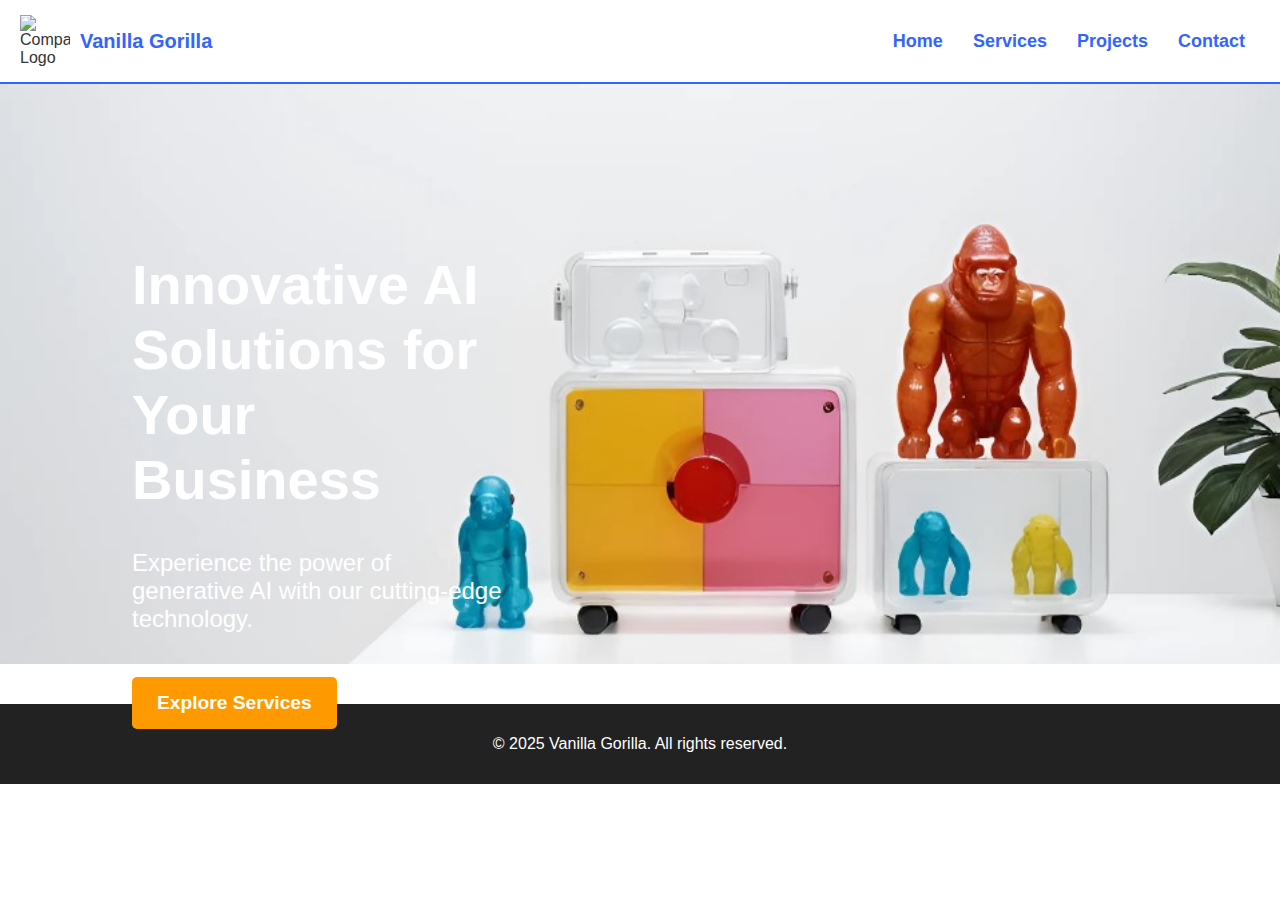
==== index.html @ dba38d86 "Add files via upload" ====
<!DOCTYPE html>
<html lang="en">
<head>
    <meta charset="UTF-8">
    <meta name="viewport" content="width=device-width, initial-scale=1.0">
    <title>Vanilla Gorilla - AI Solutions</title>
    <link rel="stylesheet" href="styles.css">
</head>
<body>

    <!-- Navigation Bar -->
    <nav>
        <div class="logo-container">
            <img src="logo.jpg" alt="Company Logo">
            <span class="company-name">Vanilla Gorilla</span>
        </div>
        <ul>
            <li><a href="index.html">Home</a></li>
            <li><a href="services.html">Services</a></li>
            <li><a href="projects.html">Projects</a></li>
            <li><a href="contact.html">Contact</a></li>
        </ul>
    </nav>

    <!-- Hero Section -->
    <header>
        <div class="hero">
            <div>
                <h1>Innovative AI Solutions for Your Business</h1>
                <p>Experience the power of generative AI with our cutting-edge technology.</p>
                <a href="services.html" class="cta-button">Explore Services</a>
            </div>
        </div>
    </header>

    <!-- Footer -->
    <footer>
        <p>&copy; 2025 Vanilla Gorilla. All rights reserved.</p>
    </footer>

</body>
</html>
---- styles.css ----
/* General Styles */
body {
    font-family: Arial, sans-serif;
    margin: 0;
    padding: 0;
    color: #333;
    background-color: #ffffff; /* White Background */
}

/* Navigation Bar */
nav {
    display: flex;
    justify-content: space-between;
    align-items: center;
    padding: 15px 20px;
    background: #ffffff; /* White Background */
    border-bottom: 2px solid #3364ff; /* Optional: Adds a blue underline */
}

/* Logo and Name */
.logo-container {
    display: flex;
    align-items: center;
}

.logo-container img {
    width: 50px; /* Adjust logo size */
    height: auto;
    margin-right: 10px;
}

.company-name {
    color: #3364ff; /* Deep Blue */
    font-size: 20px;
    font-weight: bold;
}

/* Navigation Links */
nav ul {
    list-style-type: none;
    padding: 0;
    margin: 0;
    display: flex;
    margin-left: auto; /* Push links to the right */
}

nav ul li {
    display: inline;
    margin: 0 15px;
}

nav ul li a {
    color: #3364ff; /* Deep Blue Text */
    text-decoration: none;
    font-size: 18px;
    font-weight: bold;
    transition: color 0.3s ease-in-out;
}

/* Hover Effect */
nav ul li a:hover {
    color: #2244cc; /* Slightly darker blue on hover */
}

/* Header with Background Image */
header {
    background: url('Background.jpg') no-repeat center center/cover;
    color: white;
    text-align: center;
    padding: 80px 20px;
    position: relative;
    height: 420px;
}

/* Hero Section - Move Text to Left & Make Bigger */
.hero {
    display: flex;
    justify-content: flex-start;
    align-items: center;
    text-align: left;
    padding: 50px;
    max-width: 30%;
    margin-left: 5%;
}

.hero h1 {
    font-size: 3.5em;
    font-weight: bold;
}

.hero p {
    font-size: 1.5em;
    margin-top: 10px;
}

/* Call to Action Button */
.cta-button {
    display: inline-block;
    padding: 15px 25px;
    margin-top: 20px;
    background-color: #ff9900;
    color: white;
    text-decoration: none;
    font-size: 1.2em;
    font-weight: bold;
    border-radius: 5px;
}

.cta-button:hover {
    background-color: #ff6600;
}

/* Responsive Design */
@media (max-width: 768px) {
    header {
        height: 80vh;
        padding: 60px 15px;
    }

    .hero {
        max-width: 90%;
        margin-left: 5%;
    }

    .hero h1 {
        font-size: 2.5em;
    }

    .hero p {
        font-size: 1.2em;
    }
}

/* Footer */
footer {
    background: #222;
    color: white;
    text-align: center;
    padding: 15px;
    margin-top: 40px;
}
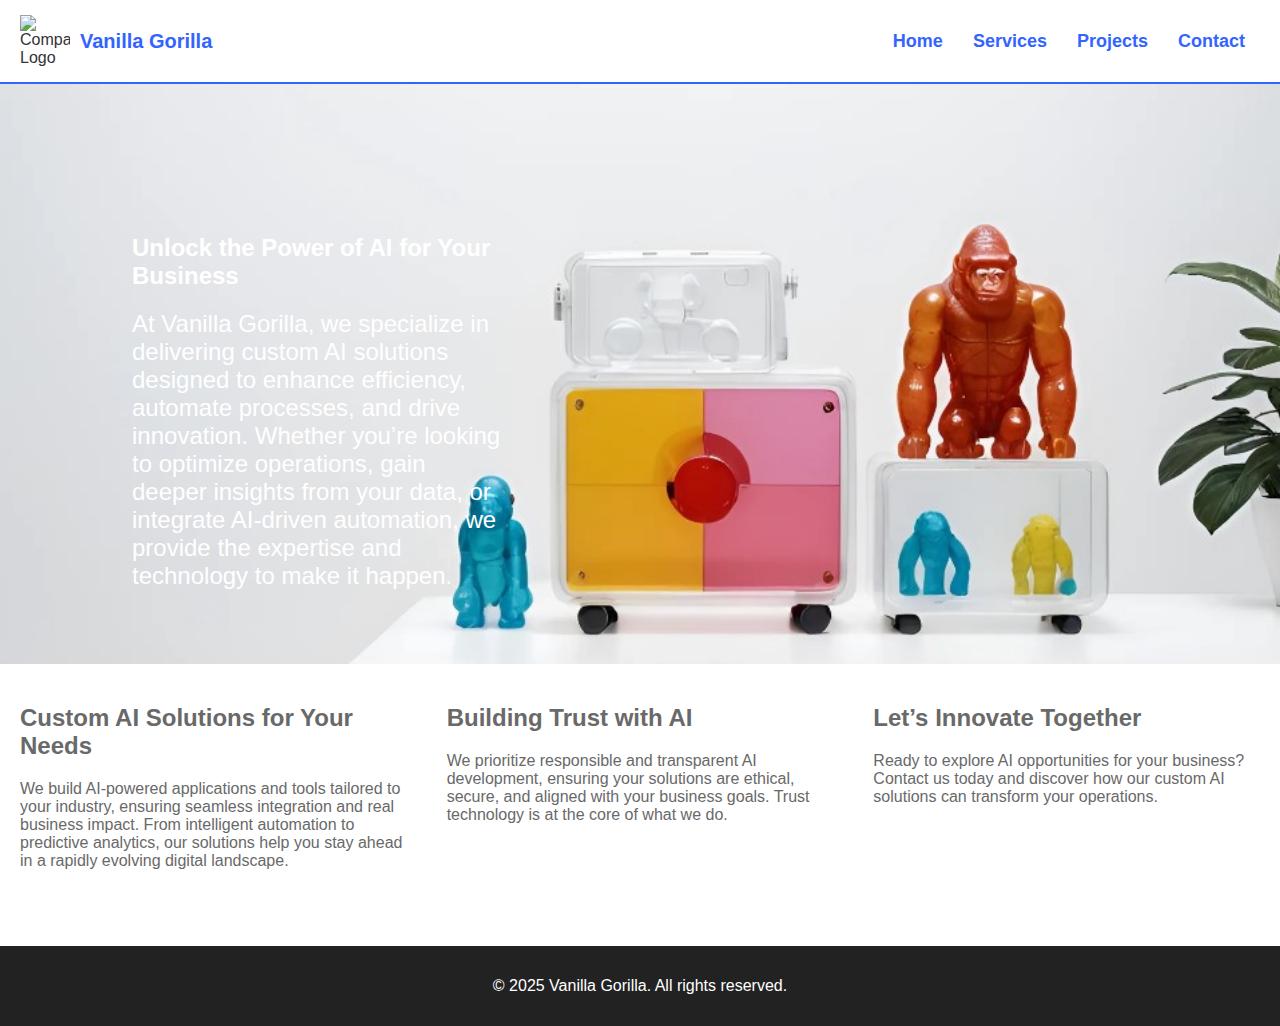
==== commit d42d1b93: "input contents" ====
--- a/index.html
+++ b/index.html
@@ -1,11 +1,13 @@
 <!DOCTYPE html>
 <html lang="en">
+
 <head>
     <meta charset="UTF-8">
     <meta name="viewport" content="width=device-width, initial-scale=1.0">
     <title>Vanilla Gorilla - AI Solutions</title>
     <link rel="stylesheet" href="styles.css">
 </head>
+
 <body>
 
     <!-- Navigation Bar -->
@@ -26,17 +28,47 @@
     <header>
         <div class="hero">
             <div>
-                <h1>Innovative AI Solutions for Your Business</h1>
-                <p>Experience the power of generative AI with our cutting-edge technology.</p>
-                <a href="services.html" class="cta-button">Explore Services</a>
+                <h2>Unlock the Power of AI for Your Business</h2>
+                <p>At Vanilla Gorilla, we specialize in delivering custom AI solutions designed to enhance efficiency,
+                    automate processes, and drive innovation. Whether you’re looking to optimize operations, gain deeper
+                    insights from your data, or integrate AI-driven automation, we provide the expertise and technology
+                    to make it happen.</p>
             </div>
         </div>
     </header>
+    <div class="column-container">
+        <div class="column">
+            <div>
+                <h2 class="column-text">Custom AI Solutions for Your Needs</h2>
+                <p class="column-text">We build AI-powered applications and tools tailored to your industry, ensuring
+                    seamless integration and real business impact. From intelligent automation to predictive analytics,
+                    our solutions help you stay ahead in a rapidly evolving digital landscape.</p>
+            </div>
+        </div>
 
-    <!-- Footer -->
+        <div class="column">
+            <div>
+                <h2 class="column-text">Building Trust with AI</h2>
+                <p class="column-text">We prioritize responsible and transparent AI development, ensuring your solutions
+                    are ethical, secure, and aligned with your business goals. Trust technology is at the core of what
+                    we do.</p>
+            </div>
+        </div>
+
+        <div class="column">
+            <div>
+                <h2 class="column-text">Let’s Innovate Together</h2>
+                <p class="column-text">Ready to explore AI opportunities for your business? Contact us today and
+                    discover how our custom AI solutions can transform your operations.</p>
+            </div>
+        </div>
+    </div>
+
+
     <footer>
         <p>&copy; 2025 Vanilla Gorilla. All rights reserved.</p>
     </footer>
 
 </body>
-</html>
+
+</html>--- a/styles.css
+++ b/styles.css
@@ -13,7 +13,7 @@
     justify-content: space-between;
     align-items: center;
     padding: 15px 20px;
-    background: #ffffff; /* White Background */
+    background: #ffffff; /* White hi Background */
     border-bottom: 2px solid #3364ff; /* Optional: Adds a blue underline */
 }
 
@@ -84,7 +84,7 @@
 }
 
 .hero h1 {
-    font-size: 3.5em;
+    font-size: 2.5em;
     font-weight: bold;
 }
 
@@ -139,3 +139,24 @@
     padding: 15px;
     margin-top: 40px;
 }
+
+.column-container {
+    display: flex;
+}
+.column {
+    flex: 1;
+    padding: 20px;
+}
+
+.column li{
+    padding-top: 5px;
+    padding-bottom: 5px;
+}
+
+.column-text{
+    color: #696969;
+}
+
+.text-center{
+    text-align: center;
+}